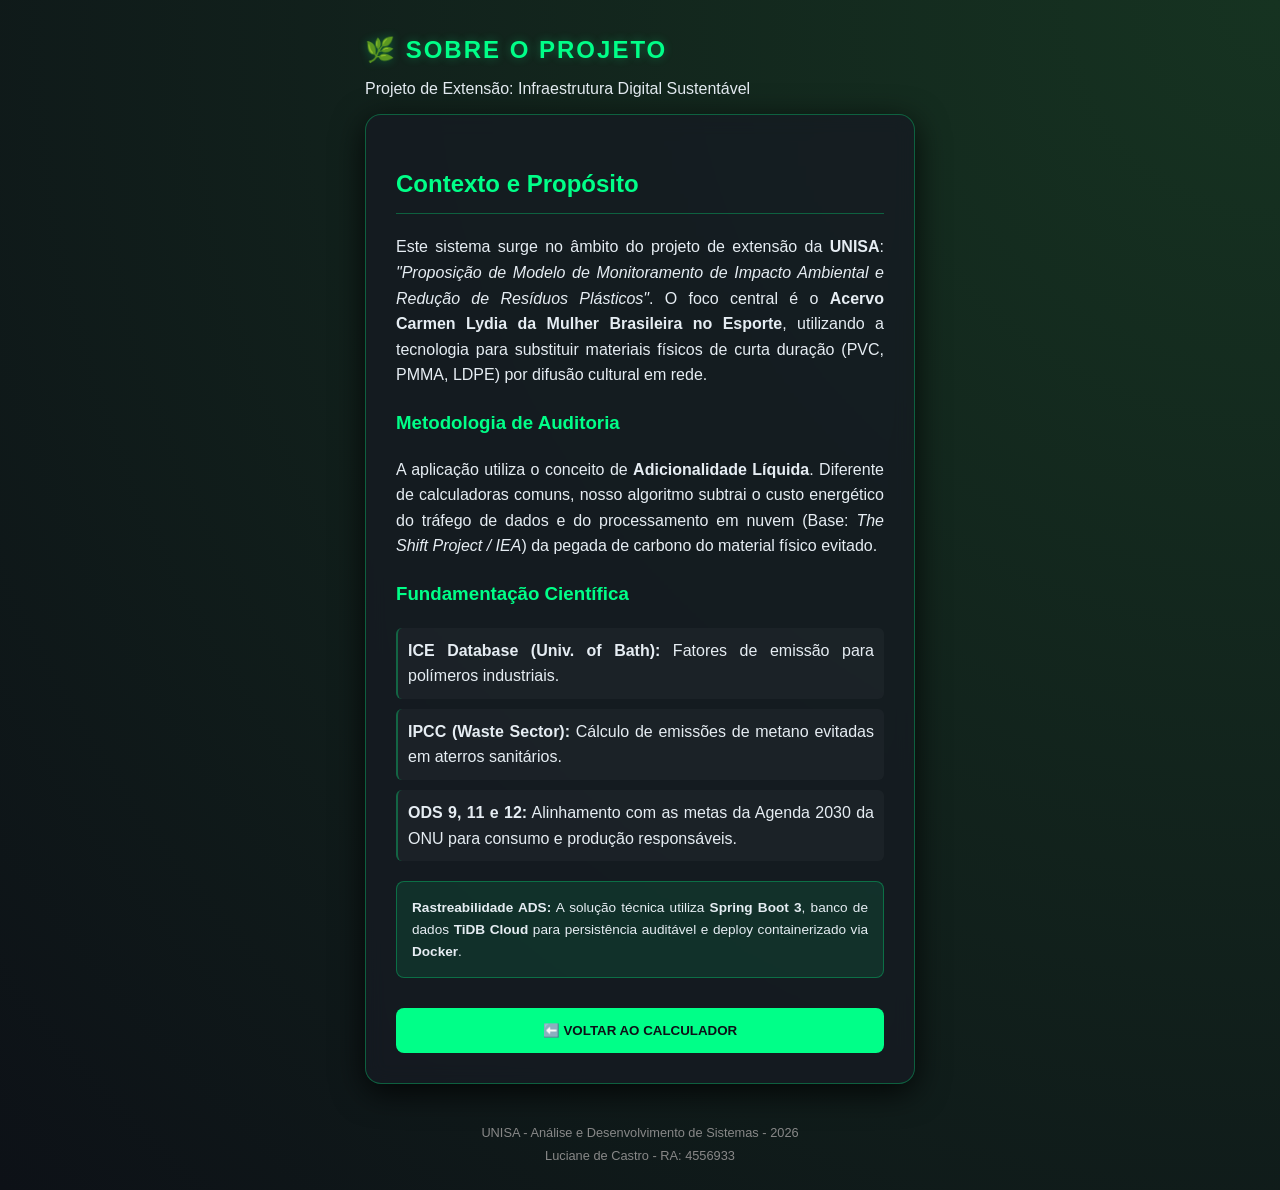
==== sobre.html @ 08e3abda "ajustes de navegabilidade e insercao pagina sobre" ====
<!DOCTYPE html>
<html lang="pt-br">
<head>
    <meta charset="UTF-8">
    <meta name="viewport" content="width=device-width, initial-scale=1.0">
    <title>Sobre o Projeto | Observatório de Pegada Digital</title>
    <link rel="stylesheet" href="style.css">
    <link rel="icon" type="image/png" href="https://cdn-icons-png.flaticon.com/512/188/188333.png">
</head>
<body>
    <main class="container">
        <header>
            <h1>🌿 Sobre o Projeto</h1>
            <p>Projeto de Extensão: Infraestrutura Digital Sustentável</p>
        </header>

        <article class="card" style="text-align: justify; line-height: 1.6;">
            <h2 style="color: var(--neon-green); border-bottom: 1px solid var(--border-glow); padding-bottom: 10px;">
                Contexto e Propósito
            </h2>
            <p>
                Este sistema surge no âmbito do projeto de extensão da <strong>UNISA</strong>: <em>"Proposição de Modelo de Monitoramento de Impacto Ambiental e Redução de Resíduos Plásticos"</em>. 
                O foco central é o <strong>Acervo Carmen Lydia da Mulher Brasileira no Esporte</strong>, utilizando a tecnologia para substituir materiais físicos de curta duração (PVC, PMMA, LDPE) por difusão cultural em rede.
            </p>

            <h3 style="color: var(--neon-green); margin-top: 20px;">Metodologia de Auditoria</h3>
            <p>
                A aplicação utiliza o conceito de <strong>Adicionalidade Líquida</strong>. Diferente de calculadoras comuns, nosso algoritmo subtrai o custo energético do tráfego de dados e do processamento em nuvem (Base: <em>The Shift Project / IEA</em>) da pegada de carbono do material físico evitado.
            </p>

            <h3 style="color: var(--neon-green); margin-top: 20px;">Fundamentação Científica</h3>
            <ul>
                <li><strong>ICE Database (Univ. of Bath):</strong> Fatores de emissão para polímeros industriais.</li>
                <li><strong>IPCC (Waste Sector):</strong> Cálculo de emissões de metano evitadas em aterros sanitários.</li>
                <li><strong>ODS 9, 11 e 12:</strong> Alinhamento com as metas da Agenda 2030 da ONU para consumo e produção responsáveis.</li>
            </ul>

            <div style="background: rgba(0, 255, 136, 0.1); padding: 15px; border-radius: 8px; margin-top: 20px; border: 1px solid var(--border-glow); font-size: 0.85rem;">
                <strong>Rastreabilidade ADS:</strong> A solução técnica utiliza <strong>Spring Boot 3</strong>, banco de dados <strong>TiDB Cloud</strong> para persistência auditável e deploy containerizado via <strong>Docker</strong>.
            </div>

            <button onclick="window.location.href='index.html'" style="margin-top: 30px;">
                ⬅️ Voltar ao Calculador
            </button>
        </article>

        <footer style="margin-top: 40px; text-align: center; font-size: 0.8rem; color: #888;">
            <p>UNISA - Análise e Desenvolvimento de Sistemas - 2026</p>
            <p>Luciane de Castro - RA: 4556933</p>
        </footer>
    </main>
</body>
</html>
---- style.css ----
/* Paleta baseada no Protocolo de Impacto Digital */
:root {
    --dark-bg: #0d1117;
    --card-bg: rgba(22, 27, 34, 0.8);
    --neon-green: #00ff88;
    --text-main: #e6edf3;
    --border-glow: rgba(0, 255, 136, 0.3);
}

html {
    scroll-behavior: smooth;
}

body {
    background-color: var(--dark-bg);
    background-image: radial-gradient(circle at top right, #163321, transparent); /* Efeito de luz suave */
    color: var(--text-main);
    font-family: 'Inter', sans-serif;
    display: flex;
    justify-content: center;
    min-height: 100vh;
    margin: 0;
    padding: 20px;
}

.container {
    width: 100%;
    max-width: 550px;
}

header h1 {
    color: var(--neon-green);
    text-transform: uppercase;
    letter-spacing: 2px;
    font-size: 1.5rem;
    text-shadow: 0 0 10px var(--border-glow);
    transition: transform 0.1s;
}

/* Feedback visual ao clicar no título para resetar */
header h1:active {
    transform: scale(0.95);
}

/* Efeito 'Aquário de Impacto' (Glassmorphism) */
.card {
    background: var(--card-bg);
    backdrop-filter: blur(10px);
    border: 1px solid var(--border-glow);
    padding: 30px;
    border-radius: 16px;
    box-shadow: 0 8px 32px 0 rgba(0, 0, 0, 0.8);
    margin-bottom: 20px;
}

label {
    display: block;
    margin-bottom: 8px;
    font-size: 0.8rem;
    color: var(--neon-green);
    text-transform: uppercase;
}

select, input {
    width: 100%;
    padding: 12px;
    margin-bottom: 20px;
    background: #0d1117;
    border: 1px solid #30363d;
    color: white;
    border-radius: 8px;
    box-sizing: border-box;
    transition: border 0.3s;
}

select:focus, input:focus {
    outline: none;
    border-color: var(--neon-green);
}

button {
    width: 100%;
    padding: 15px;
    background-color: var(--neon-green);
    color: #0d1117;
    border: none;
    border-radius: 8px;
    font-weight: bold;
    text-transform: uppercase;
    cursor: pointer;
    transition: all 0.3s ease;
}

button:hover {
    box-shadow: 0 0 20px var(--neon-green);
    transform: translateY(-2px);
}

/* Estilo do Widget de Confiança com Animação de Entrada */
.result-card {
    margin-top: 20px;
    border-left: 4px solid var(--neon-green);
    background: rgba(0, 255, 136, 0.05);
    animation: slideUp 0.5s ease-out;
}

@keyframes slideUp {
    from { opacity: 0; transform: translateY(20px); }
    to { opacity: 1; transform: translateY(0); }
}

/* Ajustes para a seção Metodologia */
ul {
    padding-left: 0;
    list-style: none;
}

ul li {
    margin-bottom: 10px;
    padding: 10px;
    background: rgba(255, 255, 255, 0.03);
    border-radius: 6px;
    border-left: 2px solid var(--border-glow);
}

.hidden { display: none; }

footer p {
    margin: 5px 0;
    line-height: 1.4;
}
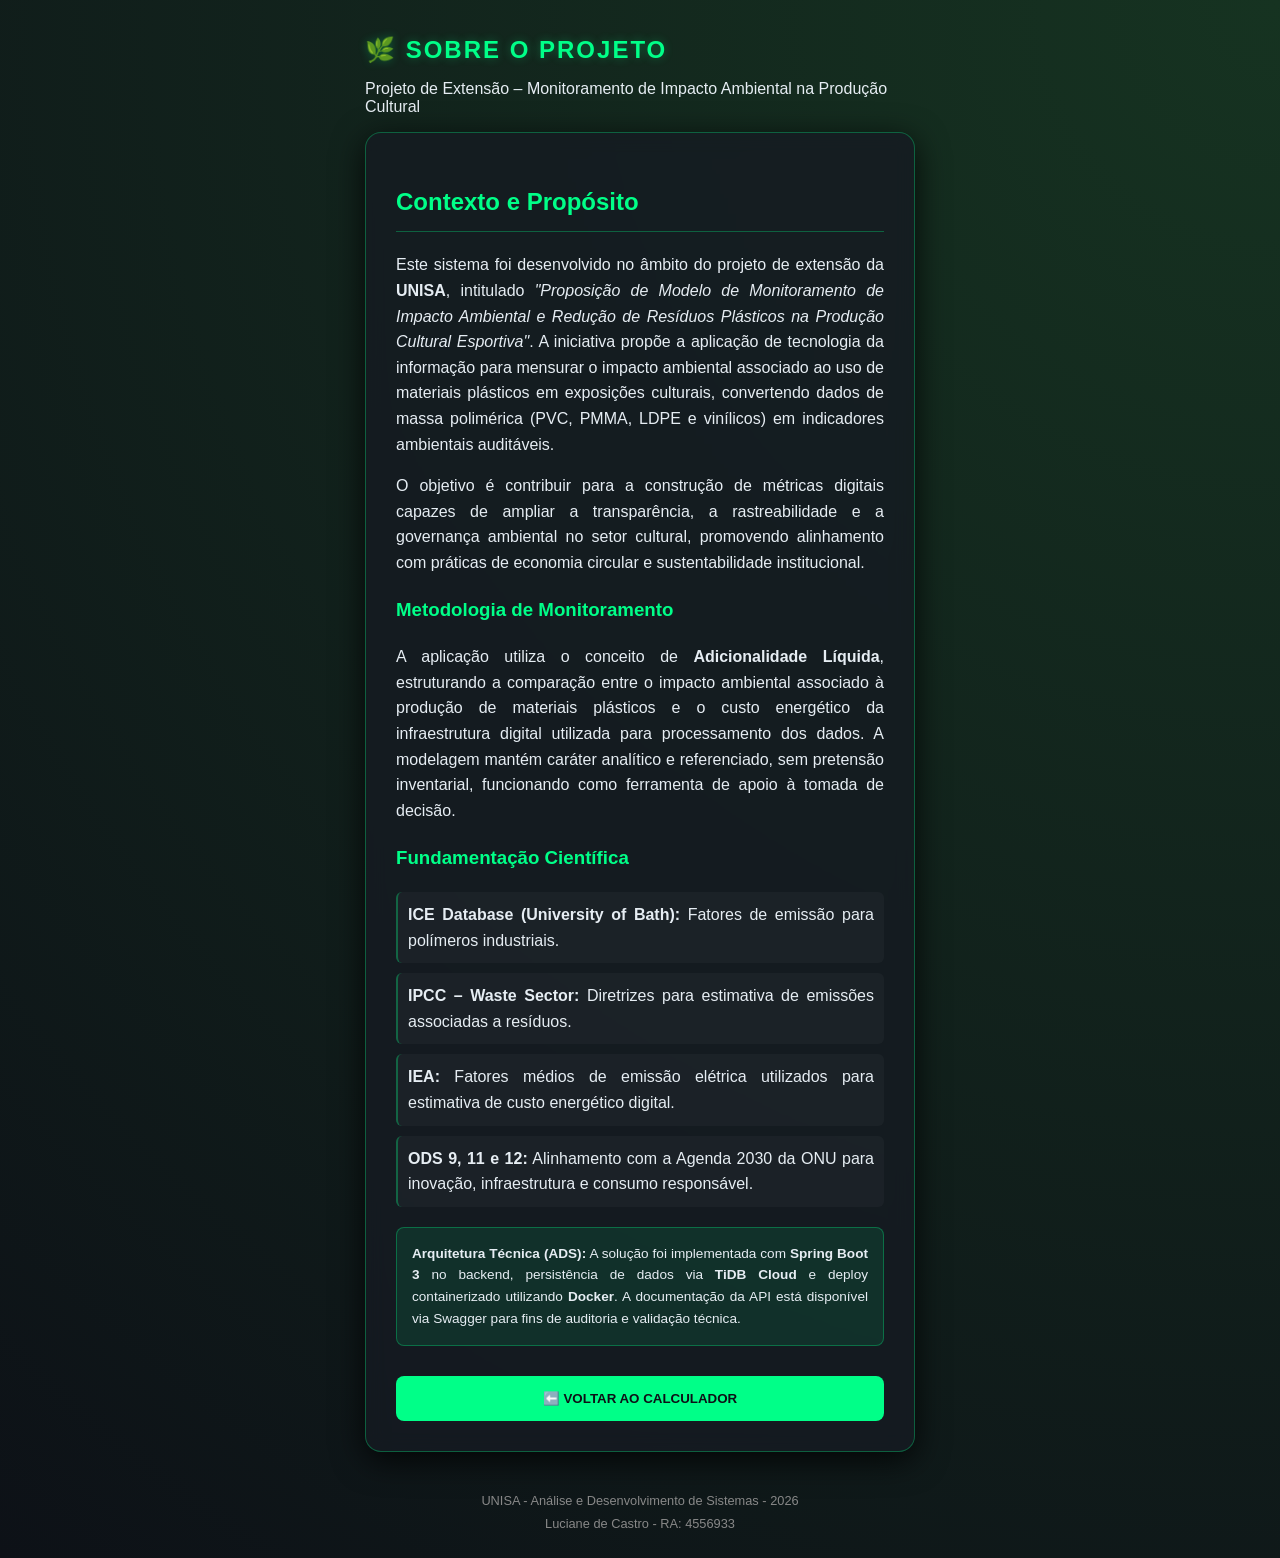
==== commit 12ec6f2b: "ajuste sobre" ====
--- a/sobre.html
+++ b/sobre.html
@@ -11,7 +11,7 @@
     <main class="container">
         <header>
             <h1>🌿 Sobre o Projeto</h1>
-            <p>Projeto de Extensão: Infraestrutura Digital Sustentável</p>
+            <p>Projeto de Extensão – Monitoramento de Impacto Ambiental na Produção Cultural</p>
         </header>
 
         <article class="card" style="text-align: justify; line-height: 1.6;">
@@ -19,24 +19,35 @@
                 Contexto e Propósito
             </h2>
             <p>
-                Este sistema surge no âmbito do projeto de extensão da <strong>UNISA</strong>: <em>"Proposição de Modelo de Monitoramento de Impacto Ambiental e Redução de Resíduos Plásticos"</em>. 
-                O foco central é o <strong>Acervo Carmen Lydia da Mulher Brasileira no Esporte</strong>, utilizando a tecnologia para substituir materiais físicos de curta duração (PVC, PMMA, LDPE) por difusão cultural em rede.
+                Este sistema foi desenvolvido no âmbito do projeto de extensão da <strong>UNISA</strong>, intitulado 
+                <em>"Proposição de Modelo de Monitoramento de Impacto Ambiental e Redução de Resíduos Plásticos na Produção Cultural Esportiva"</em>.
+                A iniciativa propõe a aplicação de tecnologia da informação para mensurar o impacto ambiental associado ao uso de materiais plásticos
+                em exposições culturais, convertendo dados de massa polimérica (PVC, PMMA, LDPE e vinílicos) em indicadores ambientais auditáveis.
+            </p>
+            <p>
+                O objetivo é contribuir para a construção de métricas digitais capazes de ampliar a transparência, a rastreabilidade e a governança
+                ambiental no setor cultural, promovendo alinhamento com práticas de economia circular e sustentabilidade institucional.
             </p>
 
-            <h3 style="color: var(--neon-green); margin-top: 20px;">Metodologia de Auditoria</h3>
+            <h3 style="color: var(--neon-green); margin-top: 20px;">Metodologia de Monitoramento</h3>
             <p>
-                A aplicação utiliza o conceito de <strong>Adicionalidade Líquida</strong>. Diferente de calculadoras comuns, nosso algoritmo subtrai o custo energético do tráfego de dados e do processamento em nuvem (Base: <em>The Shift Project / IEA</em>) da pegada de carbono do material físico evitado.
+                A aplicação utiliza o conceito de <strong>Adicionalidade Líquida</strong>, estruturando a comparação entre o impacto ambiental
+                associado à produção de materiais plásticos e o custo energético da infraestrutura digital utilizada para processamento dos dados.
+                A modelagem mantém caráter analítico e referenciado, sem pretensão inventarial, funcionando como ferramenta de apoio à tomada de decisão.
             </p>
 
             <h3 style="color: var(--neon-green); margin-top: 20px;">Fundamentação Científica</h3>
             <ul>
-                <li><strong>ICE Database (Univ. of Bath):</strong> Fatores de emissão para polímeros industriais.</li>
-                <li><strong>IPCC (Waste Sector):</strong> Cálculo de emissões de metano evitadas em aterros sanitários.</li>
-                <li><strong>ODS 9, 11 e 12:</strong> Alinhamento com as metas da Agenda 2030 da ONU para consumo e produção responsáveis.</li>
+                <li><strong>ICE Database (University of Bath):</strong> Fatores de emissão para polímeros industriais.</li>
+                <li><strong>IPCC – Waste Sector:</strong> Diretrizes para estimativa de emissões associadas a resíduos.</li>
+                <li><strong>IEA:</strong> Fatores médios de emissão elétrica utilizados para estimativa de custo energético digital.</li>
+                <li><strong>ODS 9, 11 e 12:</strong> Alinhamento com a Agenda 2030 da ONU para inovação, infraestrutura e consumo responsável.</li>
             </ul>
 
             <div style="background: rgba(0, 255, 136, 0.1); padding: 15px; border-radius: 8px; margin-top: 20px; border: 1px solid var(--border-glow); font-size: 0.85rem;">
-                <strong>Rastreabilidade ADS:</strong> A solução técnica utiliza <strong>Spring Boot 3</strong>, banco de dados <strong>TiDB Cloud</strong> para persistência auditável e deploy containerizado via <strong>Docker</strong>.
+                <strong>Arquitetura Técnica (ADS):</strong> A solução foi implementada com <strong>Spring Boot 3</strong> no backend, 
+                persistência de dados via <strong>TiDB Cloud</strong> e deploy containerizado utilizando <strong>Docker</strong>. 
+                A documentação da API está disponível via Swagger para fins de auditoria e validação técnica.
             </div>
 
             <button onclick="window.location.href='index.html'" style="margin-top: 30px;">
